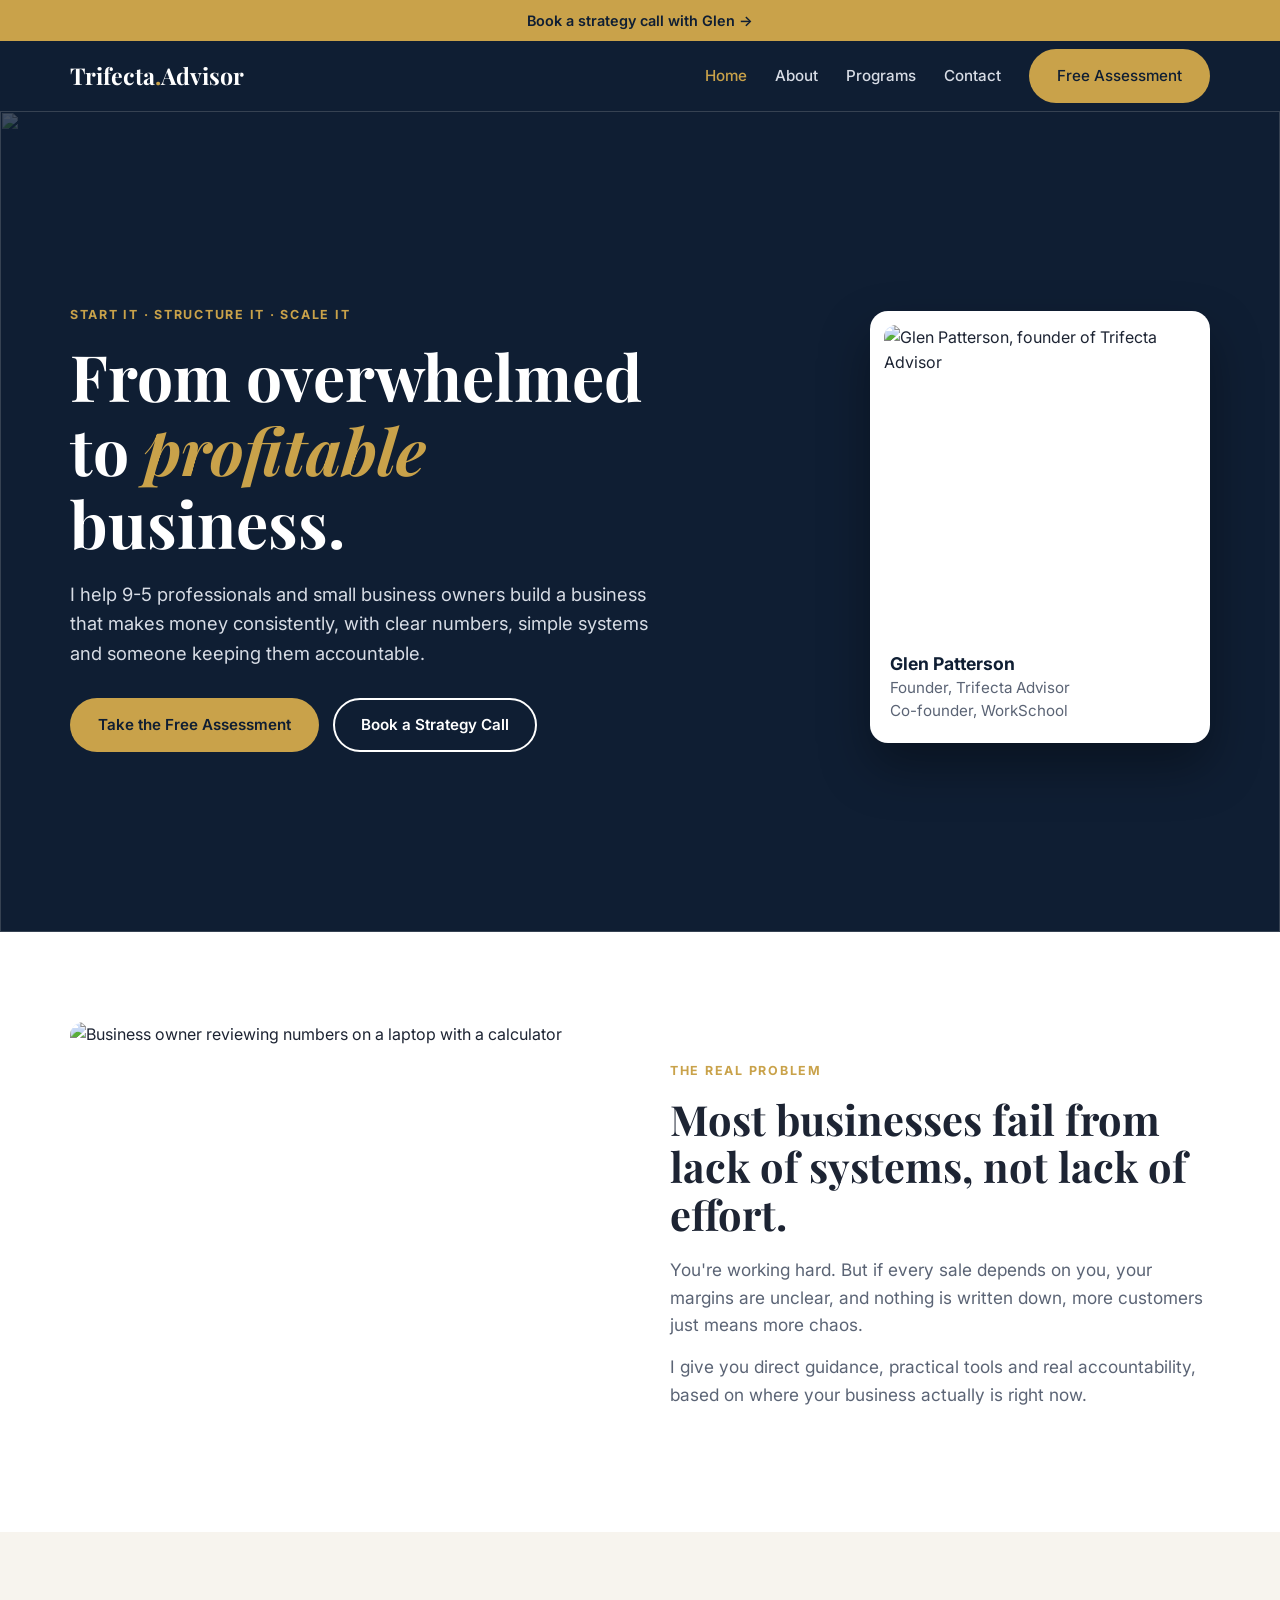
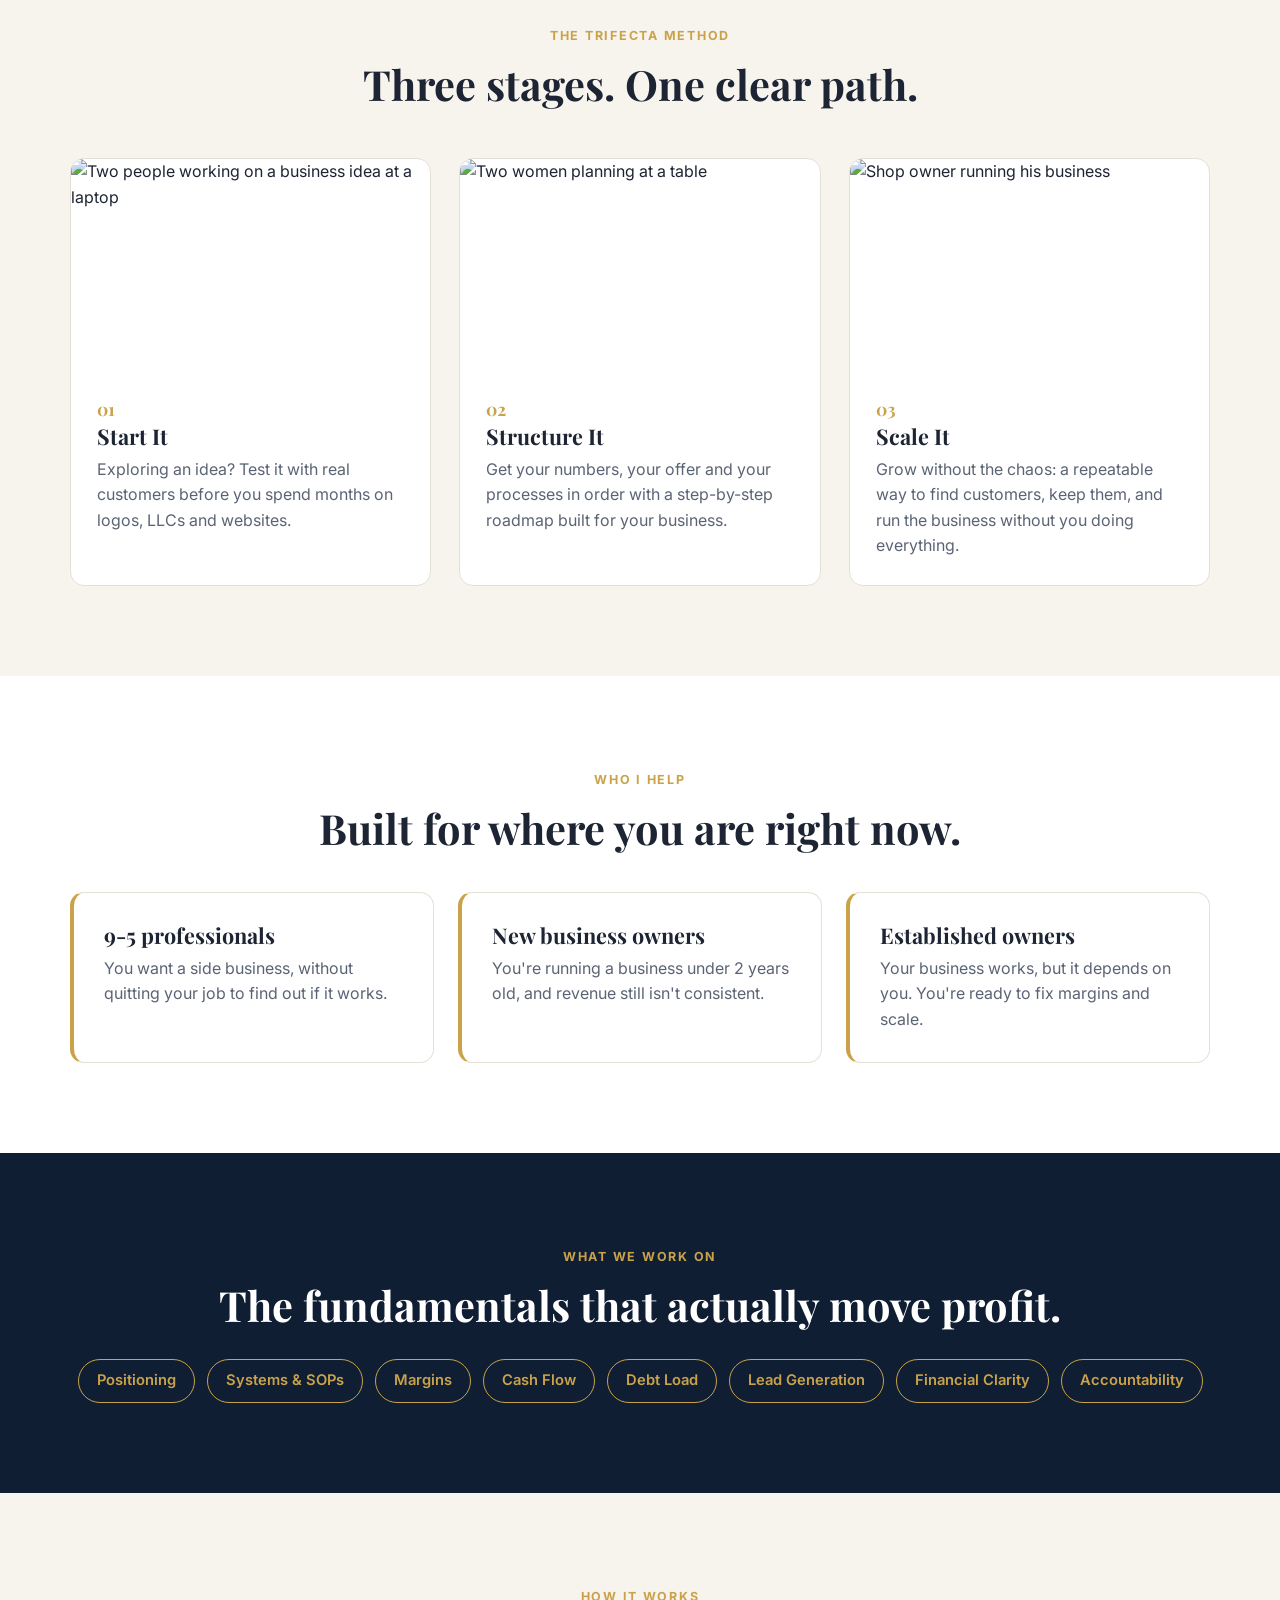
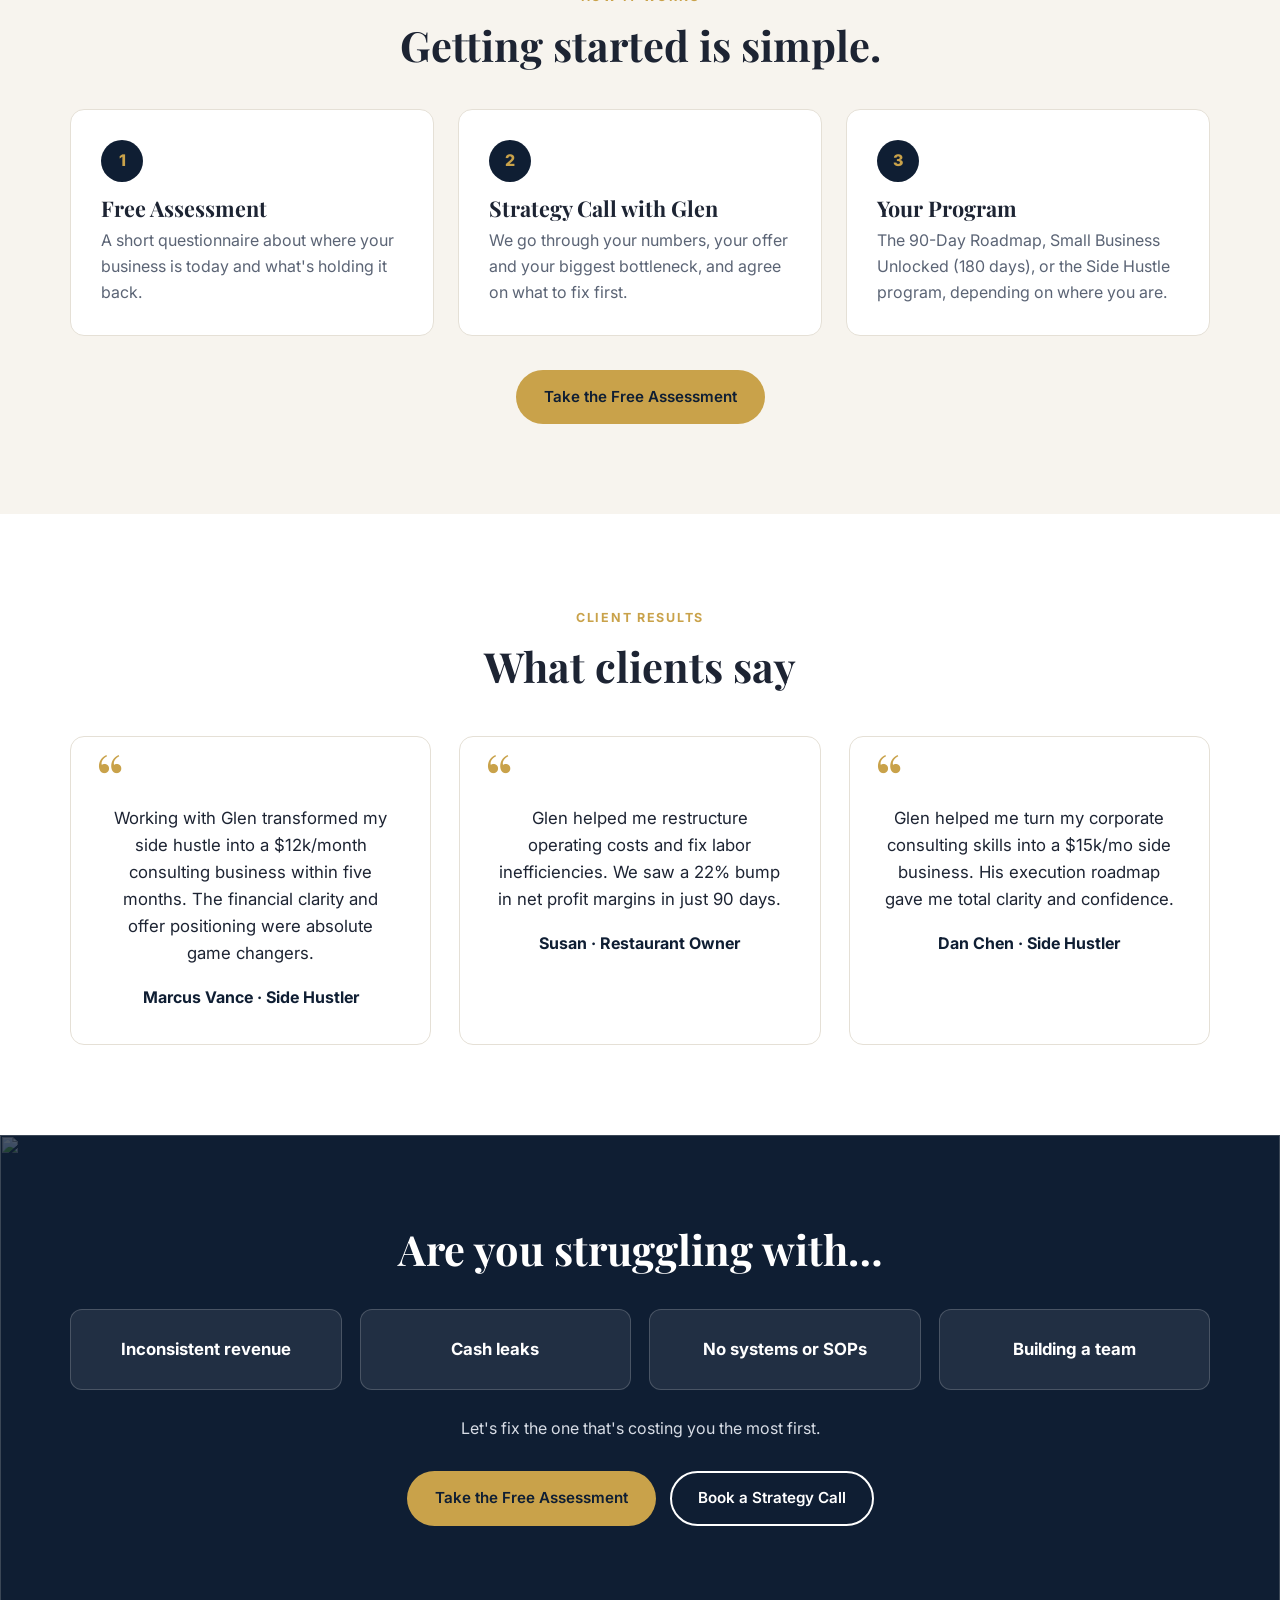
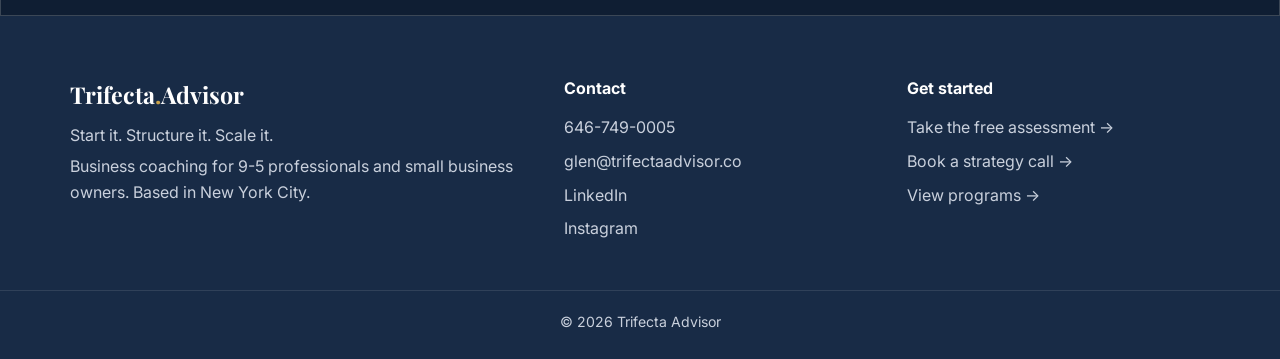
==== index.html @ a6a17607 "Add files via upload" ====
<!DOCTYPE html>
<html lang="en">
<head>
<meta charset="UTF-8">
<meta name="viewport" content="width=device-width, initial-scale=1">
<title>Trifecta Advisor | Business Coaching with Glen Patterson</title>
<meta name="description" content="Glen Patterson helps 9-5 professionals and small business owners start, structure and scale a profitable business.">
<meta property="og:title" content="Trifecta Advisor | Business Coaching with Glen Patterson">
<meta property="og:description" content="Glen Patterson helps 9-5 professionals and small business owners start, structure and scale a profitable business.">
<meta property="og:image" content="https://images.unsplash.com/photo-1611095790444-1dfa35e37b52?auto=format&fit=crop&w=1800&q=80">
<meta property="og:type" content="website">
<meta name="twitter:card" content="summary_large_image">
<link rel="icon" href="/favicon.svg" type="image/svg+xml">
<link rel="preconnect" href="https://fonts.googleapis.com">
<link rel="preconnect" href="https://fonts.gstatic.com" crossorigin>
<link href="https://fonts.googleapis.com/css2?family=Inter:wght@400;500;600;700;800&family=Playfair+Display:ital,wght@0,600;0,700;1,600;1,700&display=swap" rel="stylesheet">
<link rel="stylesheet" href="/styles.css">
</head>
<body>
<div class="topbar"><a href="/contact">Book a strategy call with Glen &rarr;</a></div>
<header class="header">
  <nav class="container nav">
    <a href="/" class="logo">Trifecta<span>.</span>Advisor</a>
    <button class="menu-toggle" aria-label="Open menu">&#9776;</button>
    <ul class="nav-links">
      <li><a href="/" class="active">Home</a></li><li><a href="/about">About</a></li><li><a href="/programs">Programs</a></li><li><a href="/contact">Contact</a></li>
      <li><a class="btn btn-gold" href="https://docs.google.com/forms/d/1lLvw_jfb3Lylcxi_b9yChQI-BmFZvieyubU8OPuXAUA/edit" target="_blank" rel="noopener">Free Assessment</a></li>
    </ul>
  </nav>
</header>
<main>
<section class="hero hero-home">
  <img class="hero-bg" src="https://images.unsplash.com/photo-1611095790444-1dfa35e37b52?auto=format&fit=crop&w=1800&q=80" alt="">
  <div class="container hero-grid">
    <div>
      <span class="eyebrow">Start it &middot; Structure it &middot; Scale it</span>
      <h1>From overwhelmed to <em>profitable</em> business.</h1>
      <p class="lead">I help 9-5 professionals and small business owners build a business that makes money consistently, with clear numbers, simple systems and someone keeping them accountable.</p>
      <div class="btn-row"><a class="btn btn-gold" href="https://docs.google.com/forms/d/1lLvw_jfb3Lylcxi_b9yChQI-BmFZvieyubU8OPuXAUA/edit" target="_blank" rel="noopener">Take the Free Assessment</a><a class="btn btn-outline" href="/contact">Book a Strategy Call</a></div>
    </div>
    <div class="hero-card">
      <img src="/images/glen-patterson.jpg" alt="Glen Patterson, founder of Trifecta Advisor">
      <p><strong>Glen Patterson</strong><br>Founder, Trifecta Advisor<br>Co-founder, WorkSchool</p>
    </div>
  </div>
</section>

<section>
  <div class="container split">
    <img src="https://images.unsplash.com/photo-1664575602276-acd073f104c1?auto=format&fit=crop&w=1200&q=80" alt="Business owner reviewing numbers on a laptop with a calculator">
    <div>
      <span class="eyebrow">The real problem</span>
      <h2>Most businesses fail from lack of systems, not lack of effort.</h2>
      <p class="sub">You're working hard. But if every sale depends on you, your margins are unclear, and nothing is written down, more customers just means more chaos.</p>
      <p class="sub" style="margin-top:14px">I give you direct guidance, practical tools and real accountability, based on where your business actually is right now.</p>
    </div>
  </div>
</section>

<section class="bg-cream">
  <div class="container center">
    <span class="eyebrow">The Trifecta method</span>
    <h2>Three stages. One clear path.</h2>
    <div class="cards" style="text-align:left">
      <div class="card"><img src="https://images.unsplash.com/photo-1568658176307-bfbd2873abda?auto=format&fit=crop&w=800&q=80" alt="Two people working on a business idea at a laptop"><div class="card-body"><span class="card-num">01</span><h3>Start It</h3><p>Exploring an idea? Test it with real customers before you spend months on logos, LLCs and websites.</p></div></div>
      <div class="card"><img src="https://images.unsplash.com/photo-1573496267526-08a69e46a409?auto=format&fit=crop&w=800&q=80" alt="Two women planning at a table"><div class="card-body"><span class="card-num">02</span><h3>Structure It</h3><p>Get your numbers, your offer and your processes in order with a step-by-step roadmap built for your business.</p></div></div>
      <div class="card"><img src="https://images.unsplash.com/photo-1687422808248-f807f4ea2a2e?auto=format&fit=crop&w=800&q=80" alt="Shop owner running his business"><div class="card-body"><span class="card-num">03</span><h3>Scale It</h3><p>Grow without the chaos: a repeatable way to find customers, keep them, and run the business without you doing everything.</p></div></div>
    </div>
  </div>
</section>

<section>
  <div class="container center">
    <span class="eyebrow">Who I help</span>
    <h2>Built for where you are right now.</h2>
    <div class="who">
      <div><h3>9-5 professionals</h3><p>You want a side business, without quitting your job to find out if it works.</p></div>
      <div><h3>New business owners</h3><p>You're running a business under 2 years old, and revenue still isn't consistent.</p></div>
      <div><h3>Established owners</h3><p>Your business works, but it depends on you. You're ready to fix margins and scale.</p></div>
    </div>
  </div>
</section>

<section class="bg-navy center">
  <div class="container">
    <span class="eyebrow">What we work on</span>
    <h2>The fundamentals that actually move profit.</h2>
    <div class="tags">
      <span>Positioning</span><span>Systems &amp; SOPs</span><span>Margins</span><span>Cash Flow</span><span>Debt Load</span><span>Lead Generation</span><span>Financial Clarity</span><span>Accountability</span>
    </div>
  </div>
</section>

<section class="bg-cream">
  <div class="container center">
    <span class="eyebrow">How it works</span>
    <h2>Getting started is simple.</h2>
    <div class="how">
  <div class="how-step"><span>1</span><h3>Free Assessment</h3><p>A short questionnaire about where your business is today and what's holding it back.</p></div>
  <div class="how-step"><span>2</span><h3>Strategy Call with Glen</h3><p>We go through your numbers, your offer and your biggest bottleneck, and agree on what to fix first.</p></div>
  <div class="how-step"><span>3</span><h3>Your Program</h3><p>The 90-Day Roadmap, Small Business Unlocked (180 days), or the Side Hustle program, depending on where you are.</p></div>
</div>
    <div class="btn-row" style="justify-content:center"><a class="btn btn-gold" href="https://docs.google.com/forms/d/1lLvw_jfb3Lylcxi_b9yChQI-BmFZvieyubU8OPuXAUA/edit" target="_blank" rel="noopener">Take the Free Assessment</a></div>
  </div>
</section>

<section>
  <div class="container center">
    <span class="eyebrow">Client results</span>
    <h2>What clients say</h2>
    <div class="testimonials three">
  <div class="quote"><blockquote>Working with Glen transformed my side hustle into a $12k/month consulting business within five months. The financial clarity and offer positioning were absolute game changers.</blockquote><cite>Marcus Vance &middot; Side Hustler</cite></div>
  <div class="quote"><blockquote>Glen helped me restructure operating costs and fix labor inefficiencies. We saw a 22% bump in net profit margins in just 90 days.</blockquote><cite>Susan &middot; Restaurant Owner</cite></div>
  <div class="quote"><blockquote>Glen helped me turn my corporate consulting skills into a $15k/mo side business. His execution roadmap gave me total clarity and confidence.</blockquote><cite>Dan Chen &middot; Side Hustler</cite></div>
</div>
  </div>
</section>

<section class="struggle">
  <img class="hero-bg" src="https://images.unsplash.com/photo-1508766917616-d22f3f1eea14?auto=format&fit=crop&w=1800&q=80" alt="">
  <div class="container">
    <h2>Are you struggling with&hellip;</h2>
    <div class="struggle-grid">
      <div>Inconsistent revenue</div><div>Cash leaks</div><div>No systems or SOPs</div><div>Building a team</div>
    </div>
    <p style="margin-top:26px;color:#d7dce5">Let's fix the one that's costing you the most first.</p>
    <div class="btn-row"><a class="btn btn-gold" href="https://docs.google.com/forms/d/1lLvw_jfb3Lylcxi_b9yChQI-BmFZvieyubU8OPuXAUA/edit" target="_blank" rel="noopener">Take the Free Assessment</a><a class="btn btn-outline" href="/contact">Book a Strategy Call</a></div>
  </div>
</section>

</main>
<footer>
  <div class="container footer-grid">
    <div>
      <a href="/" class="logo">Trifecta<span>.</span>Advisor</a>
      <p style="margin-top:10px">Start it. Structure it. Scale it.</p>
      <p style="margin-top:6px">Business coaching for 9-5 professionals and small business owners. Based in New York City.</p>
    </div>
    <div>
      <h4>Contact</h4>
      <a href="tel:6467490005">646-749-0005</a>
      <a href="mailto:glen@trifectaadvisor.co">glen@trifectaadvisor.co</a>
      <a href="https://www.linkedin.com/in/glen-patterson/" target="_blank" rel="noopener">LinkedIn</a>
      <a href="https://www.instagram.com/glenfordp20/" target="_blank" rel="noopener">Instagram</a>
    </div>
    <div>
      <h4>Get started</h4>
      <a href="https://docs.google.com/forms/d/1lLvw_jfb3Lylcxi_b9yChQI-BmFZvieyubU8OPuXAUA/edit" target="_blank" rel="noopener">Take the free assessment &rarr;</a>
      <a href="/contact">Book a strategy call &rarr;</a>
      <a href="/programs">View programs &rarr;</a>
    </div>
  </div>
  <p class="copyright">&copy; 2026 Trifecta Advisor</p>
</footer>
<script src="/script.js"></script>
</body>
</html>
---- styles.css ----
:root {
  --navy: #0f1e33;
  --navy-2: #182b46;
  --gold: #c9a24a;
  --gold-dark: #a8832f;
  --cream: #f7f4ee;
  --text: #1d2433;
  --muted: #5b6475;
  --white: #ffffff;
  --border: #e5e0d6;
  --radius: 14px;
  --serif: "Playfair Display", Georgia, serif;
  --sans: "Inter", system-ui, -apple-system, Segoe UI, Roboto, sans-serif;
}

* { box-sizing: border-box; margin: 0; padding: 0; }
html { scroll-behavior: smooth; }
body { font-family: var(--sans); color: var(--text); background: var(--white); line-height: 1.6; }
img { max-width: 100%; display: block; }
a { color: inherit; text-decoration: none; }
.container { width: min(1140px, 100% - 32px); margin-inline: auto; }

/* Top banner */
.topbar { background: var(--gold); text-align: center; font-size: 0.9rem; font-weight: 600; padding: 9px 16px; }
.topbar a { color: var(--navy); }
.topbar a:hover { text-decoration: underline; }

/* Header */
.header { background: var(--navy); position: sticky; top: 0; z-index: 50; }
.nav { display: flex; align-items: center; justify-content: space-between; height: 70px; }
.logo { font-family: var(--serif); font-size: 1.45rem; font-weight: 700; color: var(--white); }
.logo span { color: var(--gold); }
.nav-links { display: flex; gap: 28px; align-items: center; list-style: none; }
.nav-links a { color: #d7dce5; font-size: 0.95rem; font-weight: 500; }
.nav-links a:hover, .nav-links a.active { color: var(--gold); }
.nav-links .btn { color: var(--navy); }
.menu-toggle { display: none; background: none; border: 0; color: var(--white); font-size: 1.6rem; cursor: pointer; }

/* Buttons */
.btn { display: inline-block; padding: 13px 26px; border-radius: 999px; font-weight: 600; font-size: 0.95rem; transition: 0.2s; border: 2px solid transparent; cursor: pointer; font-family: var(--sans); }
.btn-gold { background: var(--gold); color: var(--navy); }
.btn-gold:hover { background: var(--gold-dark); color: var(--white); }
.btn-outline { border-color: var(--white); color: var(--white); }
.btn-outline:hover { background: var(--white); color: var(--navy); }
.btn-outline-dark { border-color: var(--navy); color: var(--navy); }
.btn-outline-dark:hover { background: var(--navy); color: var(--white); }
.btn-row { display: flex; flex-wrap: wrap; gap: 14px; margin-top: 30px; }

/* Hero */
.hero { position: relative; color: var(--white); background: var(--navy); overflow: hidden; }
.hero-bg { position: absolute; inset: 0; width: 100%; height: 100%; object-fit: cover; opacity: 0.35; }
.hero-inner { position: relative; padding: 120px 0 110px; max-width: 760px; }
.hero.small .hero-inner { padding: 100px 0 90px; }
.eyebrow { display: inline-block; text-transform: uppercase; letter-spacing: 0.14em; font-size: 0.78rem; font-weight: 700; color: var(--gold); margin-bottom: 14px; }
h1, h2, h3 { font-family: var(--serif); line-height: 1.15; }
h1 { font-size: clamp(2.4rem, 6vw, 4rem); }
h1 em, h2 em { color: var(--gold); }
h2 { font-size: clamp(1.8rem, 4vw, 2.6rem); margin-bottom: 18px; }
h3 { font-size: 1.35rem; margin-bottom: 8px; }
.hero p.lead { font-size: 1.15rem; color: #d7dce5; margin-top: 20px; max-width: 600px; }

/* Sections */
section { padding: 90px 0; }
.bg-cream { background: var(--cream); }
.bg-navy { background: var(--navy); color: var(--white); }
.bg-navy p { color: #c9d0dc; }
.center { text-align: center; }
.center p.sub { max-width: 680px; margin: 0 auto; }
p.sub { color: var(--muted); font-size: 1.08rem; }

.split { display: grid; grid-template-columns: 1fr 1fr; gap: 60px; align-items: center; }
.split img { border-radius: var(--radius); width: 100%; height: 420px; object-fit: cover; }

/* Cards */
.cards { display: grid; grid-template-columns: repeat(3, 1fr); gap: 28px; margin-top: 50px; }
.card { background: var(--white); border: 1px solid var(--border); border-radius: var(--radius); overflow: hidden; transition: 0.25s; }
.card:hover { transform: translateY(-4px); box-shadow: 0 14px 30px rgba(15, 30, 51, 0.1); }
.card img { width: 100%; height: 210px; object-fit: cover; }
.card-body { padding: 26px; }
.card-num { font-family: var(--serif); color: var(--gold); font-size: 1.1rem; font-weight: 700; }
.card p { color: var(--muted); }

/* Steps */
.steps { list-style: none; display: flex; flex-wrap: wrap; justify-content: center; gap: 14px; margin-top: 46px; counter-reset: step; }
.steps li { counter-increment: step; background: var(--navy); color: var(--white); padding: 14px 22px; border-radius: 999px; font-weight: 600; }
.steps li::before { content: counter(step) ". "; color: var(--gold); }

/* Feature list */
.features { list-style: none; display: grid; grid-template-columns: 1fr 1fr; gap: 14px; margin: 26px 0 10px; }
.features li { font-weight: 600; padding: 14px 18px; background: var(--white); border: 1px solid var(--border); border-radius: 10px; }
.features li::before { content: "+ "; color: var(--gold); font-weight: 800; }

.tags { display: flex; flex-wrap: wrap; justify-content: center; gap: 12px; margin-top: 30px; }
.tags span { border: 1px solid var(--gold); color: var(--gold); padding: 9px 18px; border-radius: 999px; font-weight: 600; font-size: 0.92rem; }

/* Testimonials */
.testimonials { display: grid; grid-template-columns: 1fr 1fr; gap: 28px; margin-top: 46px; }
.quote { background: var(--white); border-radius: var(--radius); padding: 34px; border: 1px solid var(--border); position: relative; }
.quote::before { content: "\201C"; font-family: var(--serif); font-size: 4.5rem; color: var(--gold); position: absolute; top: 4px; left: 24px; line-height: 1; }
.quote blockquote { margin-top: 34px; font-size: 1.05rem; color: var(--text); }
.quote cite { display: block; margin-top: 18px; font-style: normal; font-weight: 700; color: var(--navy); }
.rating { color: var(--gold); font-size: 1.3rem; letter-spacing: 2px; }

/* Struggle section */
.struggle { position: relative; color: var(--white); text-align: center; background: var(--navy); overflow: hidden; }
.struggle .hero-bg { opacity: 0.25; }
.struggle .container { position: relative; }
.struggle-grid { display: grid; grid-template-columns: repeat(4, 1fr); gap: 18px; margin-top: 36px; }
.struggle-grid div { background: rgba(255,255,255,0.08); border: 1px solid rgba(255,255,255,0.18); border-radius: 12px; padding: 26px 14px; font-weight: 700; font-size: 1.05rem; }
.struggle .btn-row { justify-content: center; }

/* Values */
.values { display: grid; grid-template-columns: repeat(4, 1fr); gap: 24px; margin-top: 46px; }
.value { background: var(--white); border-radius: var(--radius); padding: 28px; border-top: 4px solid var(--gold); }
.value p { color: var(--muted); }

.pull-quote { max-width: 760px; margin: 40px auto 0; text-align: center; font-family: var(--serif); font-size: 1.5rem; font-style: italic; color: var(--navy); }
.pull-quote cite { display: block; font-family: var(--sans); font-size: 0.95rem; font-style: normal; color: var(--muted); margin-top: 10px; }

.gallery { display: grid; grid-template-columns: repeat(3, 1fr); gap: 16px; margin-top: 40px; }
.gallery img { width: 100%; height: 220px; object-fit: cover; border-radius: 12px; }

.stats { display: grid; grid-template-columns: repeat(4, 1fr); gap: 20px; margin-top: 40px; text-align: center; }
.stat strong { display: block; font-family: var(--serif); font-size: 2.6rem; color: var(--gold); }
.stat span { color: var(--muted); font-weight: 600; }

/* Programs */
.programs { display: grid; grid-template-columns: 1fr 1fr; gap: 30px; margin-top: 46px; }
.program { background: var(--white); border: 1px solid var(--border); border-radius: var(--radius); padding: 38px; display: flex; flex-direction: column; }
.program .badge { align-self: flex-start; background: var(--navy); color: var(--gold); font-weight: 700; font-size: 0.8rem; padding: 6px 14px; border-radius: 999px; margin-bottom: 16px; text-transform: uppercase; letter-spacing: 0.08em; }
.program .tagline { color: var(--muted); font-size: 1.05rem; margin-bottom: 20px; }
.program ul { list-style: none; margin-bottom: 28px; flex: 1; }
.program li { padding: 12px 0; border-bottom: 1px solid var(--border); }
.program li strong { display: block; color: var(--navy); }
.program li span { color: var(--muted); font-size: 0.95rem; }
.program .btn { align-self: flex-start; }

/* Quiz */
.quiz { background: var(--white); border-radius: var(--radius); padding: 40px; max-width: 760px; margin: 40px auto 0; border: 1px solid var(--border); }
.field { margin-bottom: 22px; }
.field label { display: block; font-weight: 600; margin-bottom: 8px; color: var(--navy); }
.field input, .field select, .field textarea { width: 100%; padding: 13px 15px; border: 1px solid var(--border); border-radius: 10px; font-family: var(--sans); font-size: 1rem; background: var(--cream); }
.field textarea { min-height: 110px; resize: vertical; }
.field input:focus, .field select:focus, .field textarea:focus { outline: 2px solid var(--gold); border-color: var(--gold); }
.result { margin-top: 24px; padding: 22px; border-radius: 10px; background: var(--cream); border-left: 4px solid var(--gold); }
.result h3 { color: var(--navy); }

/* Contact */
.contact-grid { display: grid; grid-template-columns: 1.3fr 1fr; gap: 50px; }
.contact-info { display: flex; flex-direction: column; gap: 18px; }
.info-box { background: var(--cream); border-radius: var(--radius); padding: 24px; }
.info-box small { display: block; text-transform: uppercase; letter-spacing: 0.1em; font-weight: 700; color: var(--gold-dark); font-size: 0.75rem; margin-bottom: 4px; }
.info-box a, .info-box p { font-weight: 600; font-size: 1.1rem; color: var(--navy); }

/* Footer */
footer { background: var(--navy-2); color: #c9d0dc; padding: 60px 0 26px; }
.footer-grid { display: grid; grid-template-columns: 1.5fr 1fr 1fr; gap: 40px; }
footer h4 { color: var(--white); font-size: 1rem; margin-bottom: 14px; }
footer a { display: block; margin-bottom: 8px; }
footer a:hover { color: var(--gold); }
.copyright { border-top: 1px solid rgba(255,255,255,0.1); margin-top: 40px; padding-top: 20px; text-align: center; font-size: 0.88rem; }

/* Responsive */
@media (max-width: 900px) {
  .split, .programs, .testimonials, .contact-grid { grid-template-columns: 1fr; }
  .cards, .gallery { grid-template-columns: 1fr 1fr; }
  .values, .stats, .struggle-grid { grid-template-columns: 1fr 1fr; }
  .footer-grid { grid-template-columns: 1fr; }
  .split img { height: 300px; }
}
@media (max-width: 760px) {
  .menu-toggle { display: block; }
  .nav-links { display: none; position: absolute; top: 70px; left: 0; right: 0; background: var(--navy); flex-direction: column; padding: 20px 16px 26px; gap: 18px; }
  .nav-links.open { display: flex; }
  .cards, .gallery, .features { grid-template-columns: 1fr; }
  section { padding: 64px 0; }
  .hero-inner { padding: 80px 0 70px; }
  .quiz, .program { padding: 26px; }
}

/* ===== Upgrade additions ===== */
.hero-home .hero-bg { opacity: 0.22; }
.hero-grid { position: relative; display: grid; grid-template-columns: 1.4fr 1fr; gap: 60px; align-items: center; padding: 100px 0 90px; }
.hero-card { background: var(--white); color: var(--text); border-radius: 18px; padding: 14px 14px 20px; box-shadow: 0 24px 50px rgba(0,0,0,0.35); max-width: 340px; justify-self: end; }
.hero-card img { border-radius: 12px; width: 100%; aspect-ratio: 1; object-fit: cover; }
.hero-card p { margin-top: 14px; padding: 0 6px; line-height: 1.5; color: var(--muted); font-size: 0.95rem; }
.hero-card strong { color: var(--navy); font-size: 1.1rem; }

.who { display: grid; grid-template-columns: repeat(3, 1fr); gap: 24px; margin-top: 40px; text-align: left; }
.who div { border: 1px solid var(--border); border-radius: var(--radius); padding: 30px; border-left: 4px solid var(--gold); }
.who p { color: var(--muted); }

.how { display: grid; grid-template-columns: repeat(3, 1fr); gap: 24px; margin: 40px 0 34px; text-align: left; }
.how-step { background: var(--white); border-radius: var(--radius); padding: 30px; border: 1px solid var(--border); }
.how-step span { display: inline-grid; place-items: center; width: 42px; height: 42px; border-radius: 50%; background: var(--navy); color: var(--gold); font-weight: 800; margin-bottom: 14px; }
.how-step p { color: var(--muted); }

.testimonials.three { grid-template-columns: repeat(3, 1fr); }
.programs.three { grid-template-columns: repeat(3, 1fr); }
.program.featured { border: 2px solid var(--gold); box-shadow: 0 16px 34px rgba(15,30,51,0.1); }
.program .btn { font-size: 0.9rem; }

.meet { display: grid; grid-template-columns: 0.8fr 1.2fr; gap: 60px; align-items: center; }
.meet-photo img { border-radius: 18px; width: 100%; aspect-ratio: 1; object-fit: cover; box-shadow: 0 20px 40px rgba(15,30,51,0.15); }

.social { display: flex; gap: 12px; margin-top: 18px; flex-wrap: wrap; }
.social a { border: 1px solid var(--navy); color: var(--navy); padding: 8px 18px; border-radius: 999px; font-weight: 600; font-size: 0.9rem; }
.social a:hover { background: var(--navy); color: var(--white); }
.info-box .social { margin-top: 6px; }
.info-box .social a { font-size: 0.9rem; }

.glen-mini { display: flex; gap: 16px; align-items: center; padding: 6px 0 4px; }
.glen-mini img { width: 72px; height: 72px; border-radius: 50%; object-fit: cover; }
.glen-mini strong { display: block; color: var(--navy); font-size: 1.1rem; }
.glen-mini span { color: var(--muted); }
.contact-grid h2 { font-size: 1.8rem; }

@media (max-width: 900px) {
  .hero-grid, .meet { grid-template-columns: 1fr; gap: 40px; }
  .hero-card { justify-self: start; max-width: 280px; }
  .who, .how, .testimonials.three, .programs.three { grid-template-columns: 1fr; }
  .meet-photo { max-width: 360px; }
}
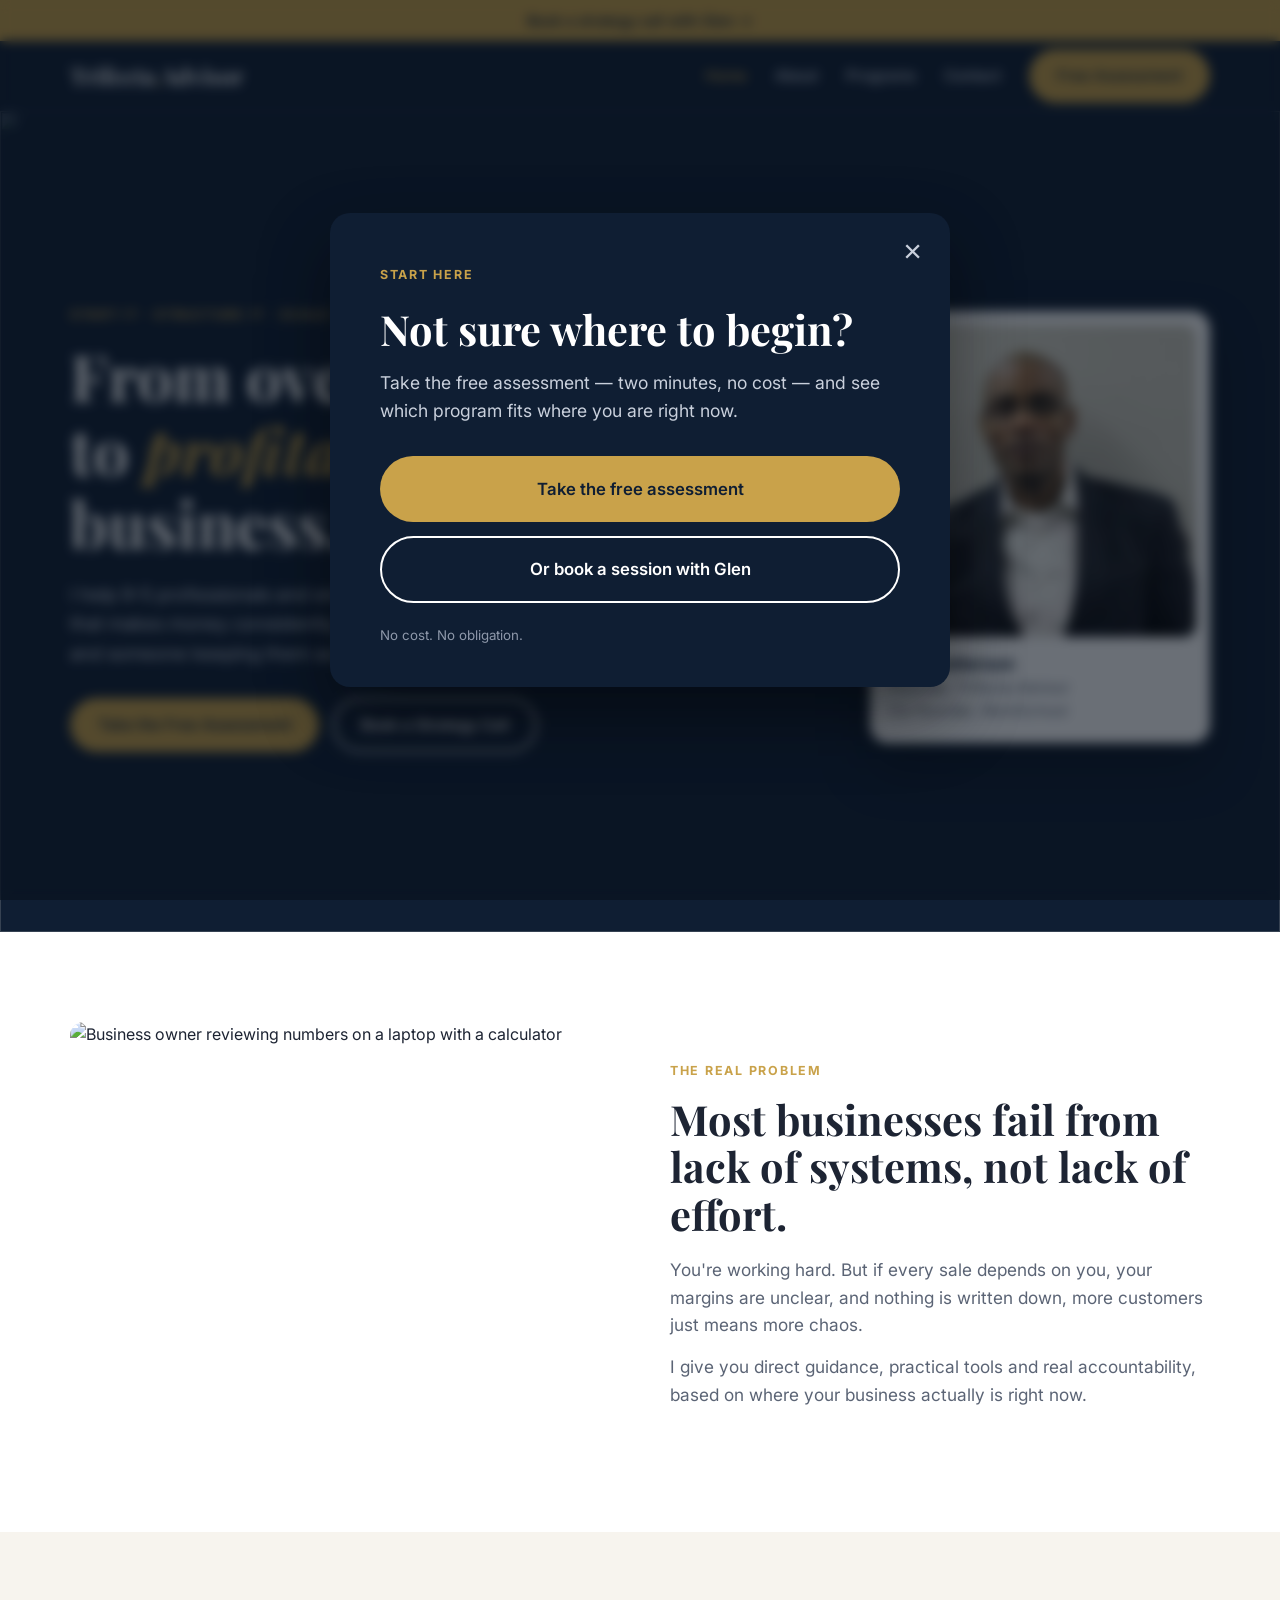
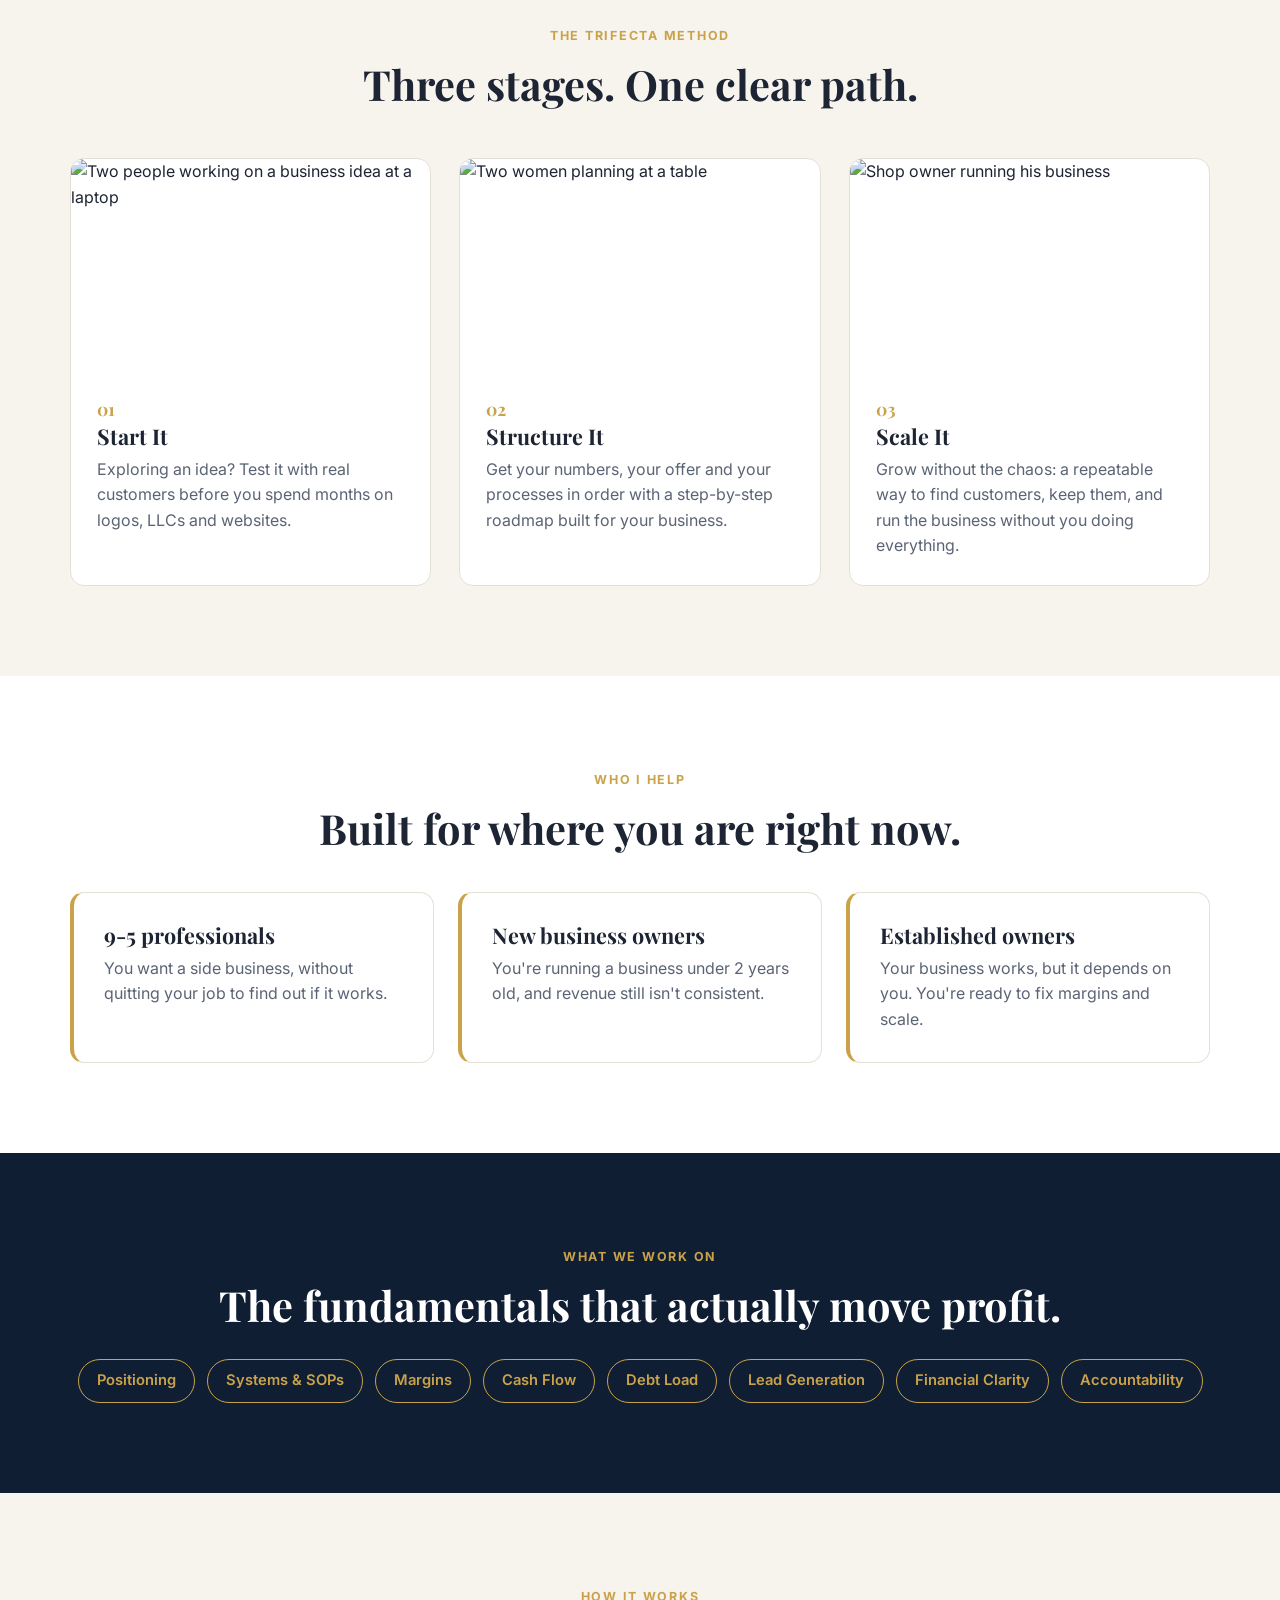
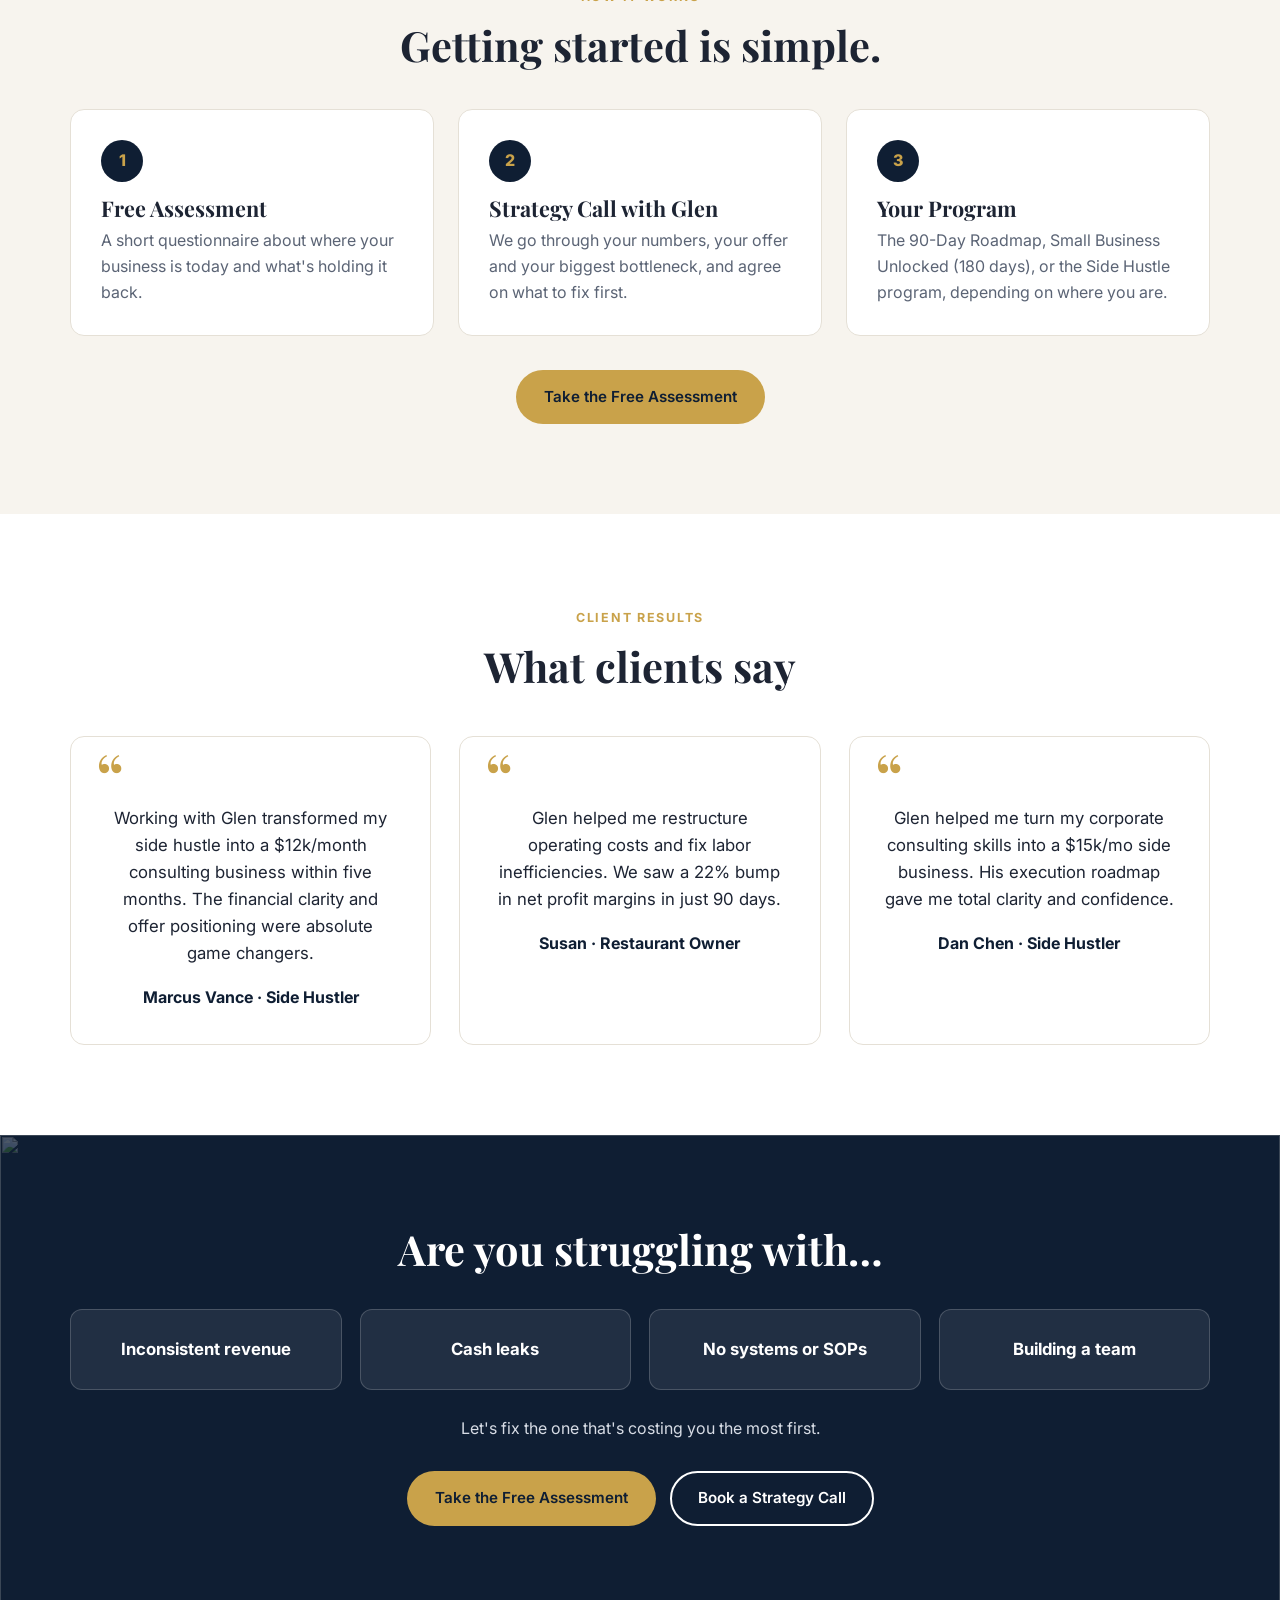
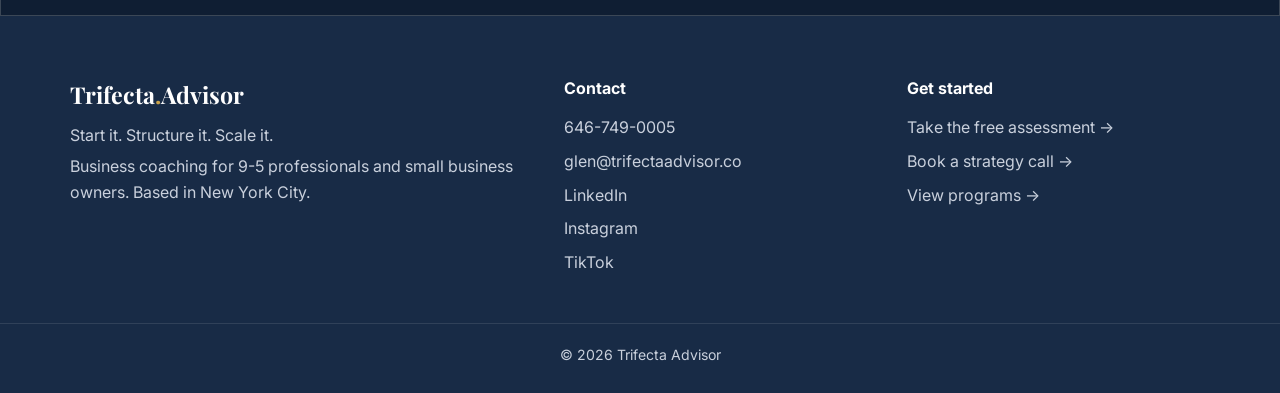
==== commit 051c75ec: "Add TikTok link (@glenford42)" ====
--- a/index.html
+++ b/index.html
@@ -142,6 +142,7 @@
       <a href="mailto:glen@trifectaadvisor.co">glen@trifectaadvisor.co</a>
       <a href="https://www.linkedin.com/in/glen-patterson/" target="_blank" rel="noopener">LinkedIn</a>
       <a href="https://www.instagram.com/glenfordp20/" target="_blank" rel="noopener">Instagram</a>
+      <a href="https://www.tiktok.com/@glenford42" target="_blank" rel="noopener">TikTok</a>
     </div>
     <div>
       <h4>Get started</h4>
--- a/styles.css
+++ b/styles.css
@@ -221,3 +221,17 @@
   .who, .how, .testimonials.three, .programs.three { grid-template-columns: 1fr; }
   .meet-photo { max-width: 360px; }
 }
+
+/* ===== Welcome pop-up ===== */
+.popup-overlay { position: fixed; inset: 0; z-index: 200; background: rgba(8, 16, 28, 0.6); backdrop-filter: blur(6px); -webkit-backdrop-filter: blur(6px); display: flex; align-items: center; justify-content: center; padding: 16px; opacity: 0; visibility: hidden; transition: opacity 0.3s, visibility 0.3s; }
+.popup-overlay.show { opacity: 1; visibility: visible; }
+.popup { position: relative; background: var(--navy); color: var(--white); border-radius: 20px; padding: 48px 50px 40px; width: min(620px, 100%); box-shadow: 0 30px 70px rgba(0,0,0,0.45); transform: translateY(16px); transition: transform 0.3s; }
+.popup-overlay.show .popup { transform: none; }
+.popup h2 { color: var(--white); font-size: clamp(1.8rem, 5vw, 2.6rem); margin: 6px 0 16px; }
+.popup p { color: #c9d0dc; font-size: 1.1rem; }
+.popup .btn { display: block; width: 100%; text-align: center; padding: 18px; font-size: 1.05rem; margin-top: 14px; }
+.popup .btn-gold { margin-top: 30px; }
+.popup small { display: block; margin-top: 22px; color: #8e98aa; }
+.popup-close { position: absolute; top: 18px; right: 20px; background: none; border: 0; color: #c9d0dc; font-size: 2rem; line-height: 1; cursor: pointer; padding: 4px 8px; }
+.popup-close:hover { color: var(--white); }
+@media (max-width: 760px) { .popup { padding: 40px 24px 30px; } }
